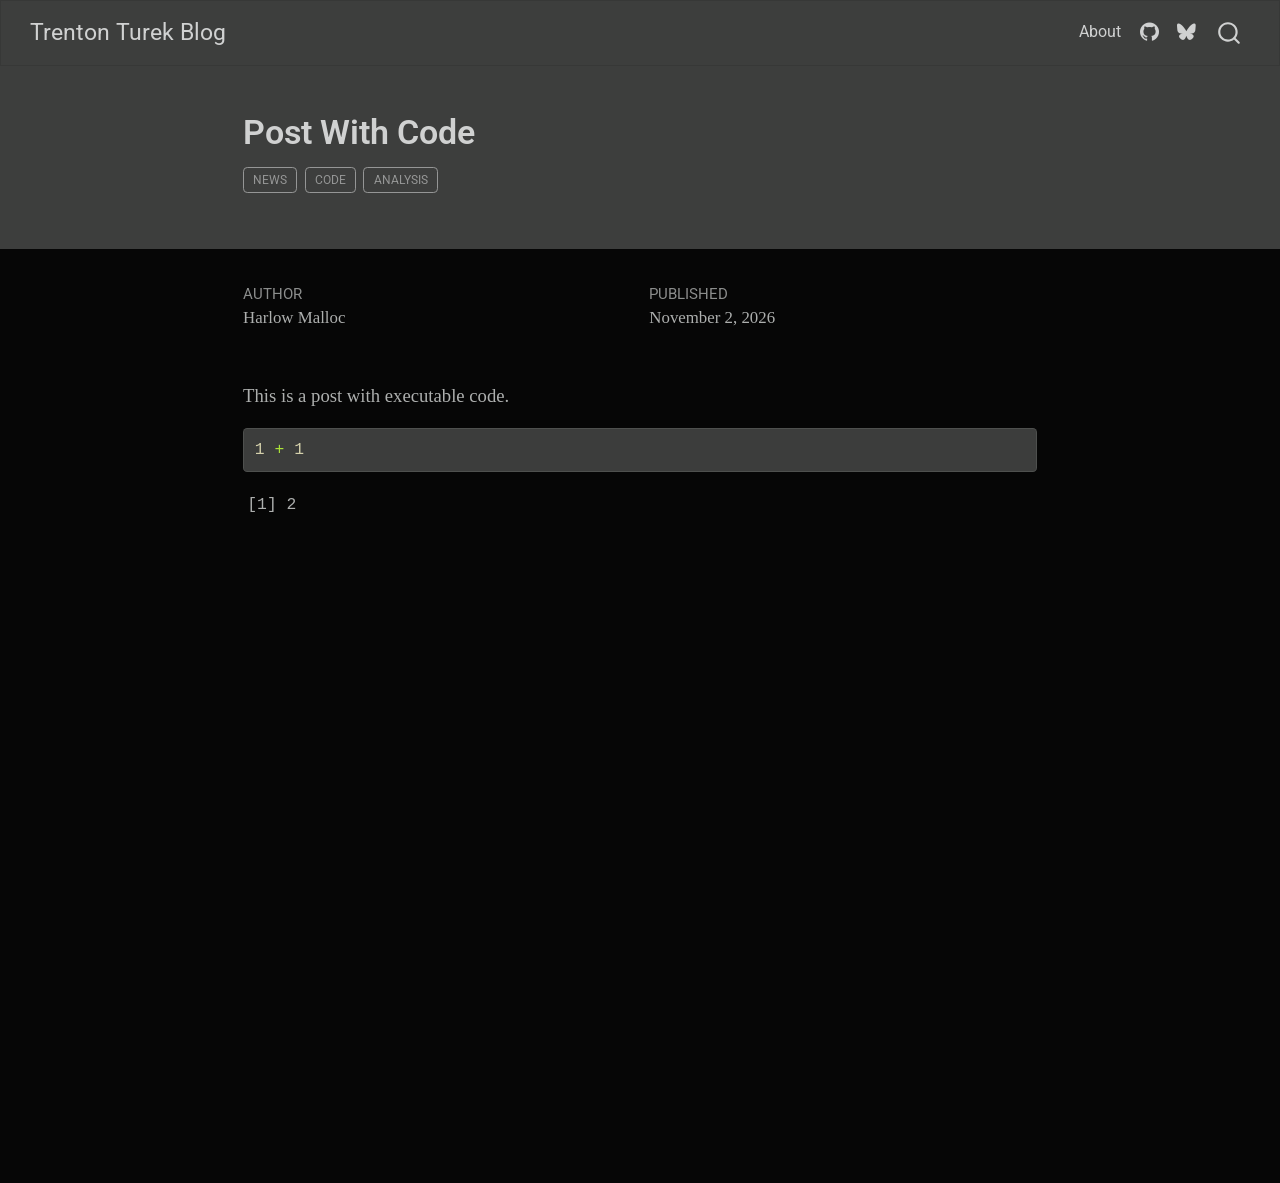
==== posts/post-with-code/index.html @ 5768fc9f "first commit" ====
<!DOCTYPE html>
<html xmlns="http://www.w3.org/1999/xhtml" lang="en" xml:lang="en"><head>

<meta charset="utf-8">
<meta name="generator" content="quarto-1.11.9">

<meta name="viewport" content="width=device-width, initial-scale=1.0, user-scalable=yes">

<meta name="author" content="Harlow Malloc">
<meta name="dcterms.date" content="2026-11-02">

<title>Post With Code – Trenton Turek Blog</title>
<style>
/* Default styles provided by pandoc.
** See https://pandoc.org/MANUAL.html#variables-for-html for config info.
*/
span.smallcaps{font-variant: small-caps;}
div.columns{display: flex; gap: 1.5em;}
div.column{flex: auto;}
@media screen {
div.columns{gap: min(4vw, 1.5em);}
div.column{overflow-x: auto;}
}
div.hanging-indent{margin-left: 1.5em; text-indent: -1.5em;}
ul.task-list{list-style: none;}
ul.task-list li input[type="checkbox"] {
  width: 0.8em;
  margin: 0 0.8em 0.2em -1em; /* quarto-specific, see https://github.com/quarto-dev/quarto-cli/issues/4556 */ 
  vertical-align: middle;
}
/* CSS for syntax highlighting */
html { -webkit-text-size-adjust: 100%; }
pre > code.sourceCode { white-space: pre; position: relative; }
pre > code.sourceCode > span { display: inline-block; line-height: 1.25; }
pre > code.sourceCode > span:empty { height: 1.2em; }
.sourceCode { overflow: visible; }
code.sourceCode > span { color: inherit; text-decoration: inherit; }
div.sourceCode { margin: 1em 0; }
pre.sourceCode { margin: 0; }
@media screen {
div.sourceCode { overflow: auto; }
}
@media print {
pre > code.sourceCode { white-space: pre-wrap; }
pre > code.sourceCode > span { text-indent: -5em; padding-left: 5em; }
}
pre.numberSource code
  { counter-reset: source-line 0; }
pre.numberSource code > span
  { position: relative; left: -4em; counter-increment: source-line; }
pre.numberSource code > span > a:first-child::before
  { content: counter(source-line);
    position: relative; left: -1em; text-align: right; vertical-align: baseline;
    border: none; display: inline-block;
    -webkit-touch-callout: none; -webkit-user-select: none;
    -khtml-user-select: none; -moz-user-select: none;
    -ms-user-select: none; user-select: none;
    padding: 0 4px; width: 4em;
  }
pre.numberSource { margin-left: 3em;  padding-left: 4px; }
div.sourceCode
  {   }
@media screen {
pre > code.sourceCode > span > a:first-child::before { text-decoration: underline; }
}
</style>


<script src="../../site_libs/quarto-nav/quarto-nav.js"></script>
<script src="../../site_libs/quarto-nav/headroom.min.js"></script>
<script src="../../site_libs/clipboard/clipboard.min.js"></script>
<script src="../../site_libs/quarto-search/autocomplete.umd.js"></script>
<script src="../../site_libs/quarto-search/fuse.min.js"></script>
<script src="../../site_libs/quarto-search/quarto-search.js"></script>
<meta name="quarto:offset" content="../../">
<script src="../../site_libs/quarto-html/quarto.js" type="module"></script>
<script src="../../site_libs/quarto-html/tabsets/tabsets.js" type="module"></script>
<script src="../../site_libs/quarto-html/scrollable-regions/scrollable-regions.js" type="module"></script>
<script src="../../site_libs/quarto-html/popper.min.js"></script>
<script src="../../site_libs/quarto-html/tippy.umd.min.js"></script>
<script src="../../site_libs/quarto-html/anchor.min.js"></script>
<link href="../../site_libs/quarto-html/tippy.css" rel="stylesheet">
<link href="../../site_libs/quarto-html/quarto-syntax-highlighting-dark-447e42e69aaa9833c0ba1b986f430b20.css" rel="stylesheet" id="quarto-text-highlighting-styles">
<script src="../../site_libs/bootstrap/bootstrap.min.js"></script>
<link href="../../site_libs/bootstrap/bootstrap-icons.css" rel="stylesheet">
<link href="../../site_libs/bootstrap/bootstrap-235399fa5c8748d566b8b7232301da16.min.css" rel="stylesheet" append-hash="true" id="quarto-bootstrap" data-mode="dark">
<script id="quarto-search-options" type="application/json">{
  "location": "navbar",
  "copy-button": false,
  "collapse-after": 3,
  "panel-placement": "end",
  "type": "overlay",
  "limit": 50,
  "keyboard-shortcut": [
    "f",
    "/",
    "s"
  ],
  "show-item-context": false,
  "language": {
    "search-no-results-text": "No results",
    "search-matching-documents-text": "matching documents",
    "search-copy-link-title": "Copy link to search",
    "search-hide-matches-text": "Hide additional matches",
    "search-more-match-text": "more match in this document",
    "search-more-matches-text": "more matches in this document",
    "search-clear-button-title": "Clear",
    "search-text-placeholder": "",
    "search-detached-cancel-button-title": "Cancel",
    "search-submit-button-title": "Submit",
    "search-label": "Search"
  }
}</script>


<link rel="stylesheet" href="../../styles.css">
</head>

<body class="nav-fixed fullcontent quarto-light"><a id="quarto-skip-link" class="visually-hidden-focusable" href="#quarto-document-content">Skip to main content</a>

<div id="quarto-search-results"></div>
  <header id="quarto-header" class="headroom fixed-top quarto-banner">
    <nav class="navbar navbar-expand-lg " data-bs-theme="dark" aria-label="Site">
      <div class="navbar-container container-fluid">
      <div class="navbar-brand-container mx-auto">
    <a class="navbar-brand" href="../../index.html">
    <span class="navbar-title">Trenton Turek Blog</span>
    </a>
  </div>
          <button class="navbar-toggler" type="button" data-bs-toggle="collapse" data-bs-target="#navbarCollapse" aria-controls="navbarCollapse" aria-expanded="false" aria-label="Toggle navigation" onclick="if (window.quartoToggleHeadroom) { window.quartoToggleHeadroom(); }">
  <span class="navbar-toggler-icon"></span>
</button>
          <div class="collapse navbar-collapse" id="navbarCollapse">
            <ul class="navbar-nav navbar-nav-scroll ms-auto">
  <li class="nav-item">
    <a class="nav-link" href="../../about.html"> 
<span class="menu-text">About</span></a>
  </li>  
  <li class="nav-item compact">
    <a class="nav-link" href="https://github.com/"> <i class="bi bi-github" role="img">
</i> 
<span class="menu-text"></span></a>
  </li>  
  <li class="nav-item compact">
    <a class="nav-link" href="https://bsky.app/"> <i class="bi bi-bluesky" role="img">
</i> 
<span class="menu-text"></span></a>
  </li>  
</ul>
          </div> <!-- /navcollapse -->
            <div class="quarto-navbar-tools">
</div>
            <div id="quarto-search" class="" title="Search"></div>
      </div> <!-- /container-fluid -->
    </nav>
</header>
<!-- content -->
<header id="title-block-header" class="quarto-title-block default page-columns page-full">
  <div class="quarto-title-banner page-columns page-full">
    <div class="quarto-title column-body">
      <h1 class="title">Post With Code</h1>
                                <div class="quarto-categories">
                <div class="quarto-category">news</div>
                <div class="quarto-category">code</div>
                <div class="quarto-category">analysis</div>
              </div>
                  </div>
  </div>
    
  
  <div class="quarto-title-meta">

      <div>
      <div class="quarto-title-meta-heading">Author</div>
      <div class="quarto-title-meta-contents">
               <p>Harlow Malloc </p>
            </div>
    </div>
      
      <div>
      <div class="quarto-title-meta-heading">Published</div>
      <div class="quarto-title-meta-contents">
        <p class="date">November 2, 2026</p>
      </div>
    </div>
    
      
    </div>
    
  
  </header><div id="quarto-content" class="quarto-container page-columns page-rows-contents page-layout-article page-navbar">
<!-- sidebar -->
<!-- margin-sidebar -->
    
<!-- main -->
<main class="content quarto-banner-title-block" id="quarto-document-content" tabindex="-1">





<p>This is a post with executable code.</p>
<div class="cell">
<div class="code-copy-outer-scaffold"><div class="sourceCode cell-code" id="cb1"><pre class="sourceCode r code-with-copy"><code class="sourceCode r"><span id="cb1-1"><a href="#cb1-1" aria-hidden="true" tabindex="-1"></a><span class="dv">1</span> <span class="sc">+</span> <span class="dv">1</span></span></code></pre></div><button title="Copy to Clipboard" class="code-copy-button"><i class="bi"></i></button></div>
<div class="cell-output cell-output-stdout">
<pre><code>[1] 2</code></pre>
</div>
</div>



</main> <!-- /main -->
<script id="quarto-html-after-body" type="application/javascript">
  window.document.addEventListener("DOMContentLoaded", function (event) {
    const icon = "";
    const anchorJS = new window.AnchorJS();
    anchorJS.options = {
      placement: 'right',
      icon: icon
    };
    anchorJS.add('.anchored');
    const isCodeAnnotation = (el) => {
      for (const clz of el.classList) {
        if (clz.startsWith('code-annotation-')) {                     
          return true;
        }
      }
      return false;
    }
    const onCopySuccess = function(e) {
      // button target
      const button = e.trigger;
      // don't keep focus
      button.blur();
      // flash "checked"
      button.classList.add('code-copy-button-checked');
      var currentTitle = button.getAttribute("title");
      button.setAttribute("title", "Copied!");
      let tooltip;
      if (window.bootstrap) {
        button.setAttribute("data-bs-toggle", "tooltip");
        button.setAttribute("data-bs-placement", "left");
        button.setAttribute("data-bs-title", "Copied!");
        tooltip = new bootstrap.Tooltip(button, 
          { trigger: "manual", 
            customClass: "code-copy-button-tooltip",
            offset: [0, -8]});
        tooltip.show();    
      }
      setTimeout(function() {
        if (tooltip) {
          tooltip.hide();
          button.removeAttribute("data-bs-title");
          button.removeAttribute("data-bs-toggle");
          button.removeAttribute("data-bs-placement");
        }
        button.setAttribute("title", currentTitle);
        button.classList.remove('code-copy-button-checked');
      }, 1000);
      // clear code selection
      e.clearSelection();
    }
    const getTextToCopy = function(trigger) {
      const outerScaffold = trigger.parentElement.cloneNode(true);
      const codeEl = outerScaffold.querySelector('code');
      for (const childEl of codeEl.children) {
        if (isCodeAnnotation(childEl)) {
          childEl.remove();
        }
      }
      return codeEl.innerText;
    }
    const clipboard = new window.ClipboardJS('.code-copy-button:not([data-in-quarto-modal])', {
      text: getTextToCopy
    });
    clipboard.on('success', onCopySuccess);
    if (window.document.getElementById('quarto-embedded-source-code-modal')) {
      const clipboardModal = new window.ClipboardJS('.code-copy-button[data-in-quarto-modal]', {
        text: getTextToCopy,
        container: window.document.getElementById('quarto-embedded-source-code-modal')
      });
      clipboardModal.on('success', onCopySuccess);
    }
      var localhostRegex = new RegExp(/^(?:http|https):\/\/localhost\:?[0-9]*\//);
      var mailtoRegex = new RegExp(/^mailto:/);
        var filterRegex = new RegExp("https:\/\/your-website-url\.example\.com");
      var isInternal = (href) => {
          return filterRegex.test(href) || localhostRegex.test(href) || mailtoRegex.test(href);
      }
      // Inspect non-navigation links and adorn them if external
      window.quartoDecorateExternalLinks = function (root) {
     var links = (root || window.document).querySelectorAll('a[href]:not(.nav-link):not(.navbar-brand):not(.toc-action):not(.sidebar-link):not(.sidebar-item-toggle):not(.pagination-link):not(.no-external):not([aria-hidden]):not(.dropdown-item):not(.quarto-navigation-tool):not(.about-link)');
      for (var i=0; i<links.length; i++) {
        const link = links[i];
        if (!isInternal(link.href)) {
          // undo the damage that might have been done by quarto-nav.js in the case of
          // links that we want to consider external
          if (link.dataset.originalHref !== undefined) {
            link.href = link.dataset.originalHref;
          }
          if (!link.classList.contains('no-external-icon')) {
          }
        }
      }
      };
      window.quartoDecorateExternalLinks(window.document);
    // Esc closes the popup (WCAG 1.4.13) and focus leaving both trigger and
    // popup closes it (WCAG 2.4.11); tippy handles neither for interactive popups.
    const hideOnEscAndFocusOut = {
      name: 'hideOnEscAndFocusOut',
      defaultValue: true,
      fn(instance) {
        const dismiss = () => {
          // A show scheduled by the trigger delay would otherwise reopen it
          instance.clearDelayTimeouts();
          instance.hide();
        };
        const onKeyDown = (event) => {
          if (event.key !== 'Escape') {
            return;
          }
          // Keep Esc from also reaching page handlers (e.g. reveal.js overview),
          // except an open reveal.js slide menu, which Esc should close too.
          // The menu handles keys only when its keyboard option is on.
          const menuHandlesEsc = window.Reveal?.getPlugin?.('menu')?.isOpen() &&
            window.Reveal.getConfig().menu?.keyboard !== false;
          if (!menuHandlesEsc) {
            event.stopPropagation();
          }
          if (instance.popper.contains(window.document.activeElement)) {
            // Disabled while refocusing so the focus trigger does not reopen it
            instance.disable();
            instance.reference.focus();
            instance.enable();
          }
          dismiss();
        };
        const onFocusOut = (event) => {
          const target = event.relatedTarget;
          if (target && !instance.reference.contains(target) &&
              !instance.popper.contains(target)) {
            dismiss();
          }
        };
        // On the trigger too: a click trigger (code-annotations: select) has no
        // blur handling. Attached for the instance's lifetime so leaving the
        // trigger also cancels a show still pending on the trigger delay.
        instance.reference.addEventListener('focusout', onFocusOut);
        return {
          onShow() {
            window.document.addEventListener('keydown', onKeyDown, true);
            instance.popper.addEventListener('focusout', onFocusOut);
          },
          onHide() {
            window.document.removeEventListener('keydown', onKeyDown, true);
            instance.popper.removeEventListener('focusout', onFocusOut);
          },
          onDestroy() {
            instance.reference.removeEventListener('focusout', onFocusOut);
          },
        };
      },
    };
    function tippyHover(el, contentFn, onTriggerFn, onUntriggerFn) {
      const config = {
        allowHTML: true,
        maxWidth: 500,
        delay: 100,
        arrow: false,
        appendTo: function(el) {
            return el.parentElement;
        },
        interactive: true,
        interactiveBorder: 10,
        theme: 'quarto',
        placement: 'bottom-start',
        plugins: [hideOnEscAndFocusOut],
      };
      if (contentFn) {
        config.content = contentFn;
      }
      if (onTriggerFn) {
        config.onTrigger = onTriggerFn;
      }
      if (onUntriggerFn) {
        config.onUntrigger = onUntriggerFn;
      }
      window.tippy(el, config); 
    }
    const noterefs = window.document.querySelectorAll('a[role="doc-noteref"]');
    for (var i=0; i<noterefs.length; i++) {
      const ref = noterefs[i];
      tippyHover(ref, function() {
        // use id or data attribute instead here
        let href = ref.getAttribute('data-footnote-href') || ref.getAttribute('href');
        try { href = new URL(href).hash; } catch {}
        const id = href.replace(/^#\/?/, "");
        const note = window.document.getElementById(id);
        if (note) {
          return note.innerHTML;
        } else {
          return "";
        }
      });
    }
    const xrefs = window.document.querySelectorAll('a.quarto-xref');
    const processXRef = (id, note) => {
      // Strip column container classes
      const stripColumnClz = (el) => {
        el.classList.remove("page-full", "page-columns");
        if (el.children) {
          for (const child of el.children) {
            stripColumnClz(child);
          }
        }
      }
      stripColumnClz(note)
      if (id === null || id.startsWith('sec-')) {
        // Special case sections, only their first couple elements
        const container = document.createElement("div");
        if (note.children && note.children.length > 2) {
          container.appendChild(note.children[0].cloneNode(true));
          for (let i = 1; i < note.children.length; i++) {
            const child = note.children[i];
            if (child.tagName === "P" && child.innerText === "") {
              continue;
            } else {
              container.appendChild(child.cloneNode(true));
              break;
            }
          }
          if (window.Quarto?.typesetMath) {
            window.Quarto.typesetMath(container);
          }
          return container.innerHTML
        } else {
          if (window.Quarto?.typesetMath) {
            window.Quarto.typesetMath(note);
          }
          return note.innerHTML;
        }
      } else {
        // Remove any anchor links if they are present
        const anchorLink = note.querySelector('a.anchorjs-link');
        if (anchorLink) {
          anchorLink.remove();
        }
        if (window.Quarto?.typesetMath) {
          window.Quarto.typesetMath(note);
        }
        if (note.classList.contains("callout")) {
          return note.outerHTML;
        } else {
          return note.innerHTML;
        }
      }
    }
    for (var i=0; i<xrefs.length; i++) {
      const xref = xrefs[i];
      tippyHover(xref, undefined, function(instance) {
        instance.disable();
        let url = xref.getAttribute('href');
        let hash = undefined; 
        if (url.startsWith('#')) {
          hash = url;
        } else {
          try { hash = new URL(url).hash; } catch {}
        }
        if (hash) {
          const id = hash.replace(/^#\/?/, "");
          const note = window.document.getElementById(id);
          if (note !== null) {
            try {
              const html = processXRef(id, note.cloneNode(true));
              instance.setContent(html);
            } finally {
              instance.enable();
              instance.show();
            }
          } else {
            // See if we can fetch this
            fetch(url.split('#')[0])
            .then(res => res.text())
            .then(html => {
              const parser = new DOMParser();
              const htmlDoc = parser.parseFromString(html, "text/html");
              const note = htmlDoc.getElementById(id);
              if (note !== null) {
                const html = processXRef(id, note);
                instance.setContent(html);
              } 
            }).finally(() => {
              instance.enable();
              instance.show();
            });
          }
        } else {
          // See if we can fetch a full url (with no hash to target)
          // This is a special case and we should probably do some content thinning / targeting
          fetch(url)
          .then(res => res.text())
          .then(html => {
            const parser = new DOMParser();
            const htmlDoc = parser.parseFromString(html, "text/html");
            const note = htmlDoc.querySelector('main.content');
            if (note !== null) {
              // This should only happen for chapter cross references
              // (since there is no id in the URL)
              // remove the first header
              if (note.children.length > 0 && note.children[0].tagName === "HEADER") {
                note.children[0].remove();
              }
              const html = processXRef(null, note);
              instance.setContent(html);
            } 
          }).finally(() => {
            instance.enable();
            instance.show();
          });
        }
      }, function(instance) {
      });
    }
        let selectedAnnoteEl;
        const selectorForAnnotation = ( cell, annotation) => {
          let cellAttr = 'data-code-cell="' + cell + '"';
          let lineAttr = 'data-code-annotation="' +  annotation + '"';
          const selector = 'span[' + cellAttr + '][' + lineAttr + ']';
          return selector;
        }
        const selectCodeLines = (annoteEl) => {
          const doc = window.document;
          const targetCell = annoteEl.getAttribute("data-target-cell");
          const targetAnnotation = annoteEl.getAttribute("data-target-annotation");
          const annoteSpan = window.document.querySelector(selectorForAnnotation(targetCell, targetAnnotation));
          const lines = annoteSpan.getAttribute("data-code-lines").split(",");
          const lineIds = lines.map((line) => {
            return targetCell + "-" + line;
          })
          // Each band is positioned against its own containing block, which is
          // not the offsetParent of the lines, so place it from client rects.
          const placeBand = (band, firstEl, lastEl, codeBlock) => {
            const container = band.offsetParent;
            if (container === null) {
              return;
            }
            const containerRect = container.getBoundingClientRect();
            // Reveal.js scales slides with a transform, so convert client
            // pixels back to the CSS pixels of the container.
            const scale = containerRect.height / container.offsetHeight || 1;
            const firstRect = firstEl.getBoundingClientRect();
            const lastRect = lastEl.getBoundingClientRect();
            const top = (firstRect.top - containerRect.top) / scale - container.clientTop + container.scrollTop;
            const height = (lastRect.bottom - firstRect.top) / scale;
            band.style.top = top - 2 + "px";
            band.style.height = height + 4 + "px";
            if (codeBlock) {
              // Without the copy button wrapper, the containing block is wider
              // than the code block, so span the code block explicitly.
              const blockRect = codeBlock.getBoundingClientRect();
              band.style.left = (blockRect.left - containerRect.left) / scale - container.clientLeft + container.scrollLeft + "px";
              band.style.width = blockRect.width / scale + "px";
            }
          };
          if (lineIds.length > 0) {
            const el = window.document.getElementById(lineIds[0]);
            const lastEl = window.document.getElementById(lineIds[lineIds.length - 1]);
            const parent = el.parentElement.parentElement;
            // cook up a div (if necessary) and position it
            let div = window.document.getElementById("code-annotation-line-highlight");
            if (div === null) {
              div = window.document.createElement("div");
              div.setAttribute("id", "code-annotation-line-highlight");
              div.style.position = 'absolute';
              parent.appendChild(div);
            }
            placeBand(div, el, lastEl, parent.closest("div.sourceCode") || parent);
            let gutterDiv = window.document.getElementById("code-annotation-line-highlight-gutter");
            if (gutterDiv === null) {
              gutterDiv = window.document.createElement("div");
              gutterDiv.setAttribute("id", "code-annotation-line-highlight-gutter");
              gutterDiv.style.position = 'absolute';
              const codeCell = window.document.getElementById(targetCell);
              const gutter = codeCell.querySelector('.code-annotation-gutter');
              gutter.appendChild(gutterDiv);
            }
            placeBand(gutterDiv, el, lastEl);
            selectedAnnoteEl = annoteEl;
          }
        };
        const unselectCodeLines = () => {
          const elementsIds = ["code-annotation-line-highlight", "code-annotation-line-highlight-gutter"];
          elementsIds.forEach((elId) => {
            const div = window.document.getElementById(elId);
            if (div) {
              div.remove();
            }
          });
          selectedAnnoteEl = undefined;
        };
          // Handle positioning of the toggle
      window.addEventListener(
        "resize",
        throttle(() => {
          elRect = undefined;
          if (selectedAnnoteEl) {
            selectCodeLines(selectedAnnoteEl);
          }
        }, 10)
      );
      function throttle(fn, ms) {
      let throttle = false;
      let timer;
        return (...args) => {
          if(!throttle) { // first call gets through
              fn.apply(this, args);
              throttle = true;
          } else { // all the others get throttled
              if(timer) clearTimeout(timer); // cancel #2
              timer = setTimeout(() => {
                fn.apply(this, args);
                timer = throttle = false;
              }, ms);
          }
        };
      }
        // Attach click handler to the DT
        const annoteDls = window.document.querySelectorAll('dt[data-target-cell]');
        for (const annoteDlNode of annoteDls) {
          annoteDlNode.addEventListener('click', (event) => {
            const clickedEl = event.target;
            if (clickedEl !== selectedAnnoteEl) {
              unselectCodeLines();
              const activeEl = window.document.querySelector('dt[data-target-cell].code-annotation-active');
              if (activeEl) {
                activeEl.classList.remove('code-annotation-active');
              }
              selectCodeLines(clickedEl);
              clickedEl.classList.add('code-annotation-active');
            } else {
              // Unselect the line
              unselectCodeLines();
              clickedEl.classList.remove('code-annotation-active');
            }
          });
        }
    const findCites = (el) => {
      const parentEl = el.parentElement;
      if (parentEl) {
        const cites = parentEl.dataset.cites;
        if (cites) {
          return {
            el,
            cites: cites.split(' ')
          };
        } else {
          return findCites(el.parentElement)
        }
      } else {
        return undefined;
      }
    };
    var bibliorefs = window.document.querySelectorAll('a[role="doc-biblioref"]');
    for (var i=0; i<bibliorefs.length; i++) {
      const ref = bibliorefs[i];
      const citeInfo = findCites(ref);
      if (citeInfo) {
        tippyHover(citeInfo.el, function() {
          var popup = window.document.createElement('div');
          citeInfo.cites.forEach(function(cite) {
            var citeDiv = window.document.createElement('div');
            citeDiv.classList.add('hanging-indent');
            citeDiv.classList.add('csl-entry');
            var biblioDiv = window.document.getElementById('ref-' + cite);
            if (biblioDiv) {
              citeDiv.innerHTML = biblioDiv.innerHTML;
            }
            popup.appendChild(citeDiv);
          });
          return popup.innerHTML;
        });
      }
    }
  });
  </script>
  <script type="application/javascript">
  window.quartoScrollableRegionsLabels = {"code":"Scrollable code","output":"Scrollable output"};
  </script>
</div> <!-- /content -->




</body></html>
---- site_libs/quarto-html/tippy.css ----
.tippy-box[data-animation=fade][data-state=hidden]{opacity:0}[data-tippy-root]{max-width:calc(100vw - 10px)}.tippy-box{position:relative;background-color:#333;color:#fff;border-radius:4px;font-size:14px;line-height:1.4;white-space:normal;outline:0;transition-property:transform,visibility,opacity}.tippy-box[data-placement^=top]>.tippy-arrow{bottom:0}.tippy-box[data-placement^=top]>.tippy-arrow:before{bottom:-7px;left:0;border-width:8px 8px 0;border-top-color:initial;transform-origin:center top}.tippy-box[data-placement^=bottom]>.tippy-arrow{top:0}.tippy-box[data-placement^=bottom]>.tippy-arrow:before{top:-7px;left:0;border-width:0 8px 8px;border-bottom-color:initial;transform-origin:center bottom}.tippy-box[data-placement^=left]>.tippy-arrow{right:0}.tippy-box[data-placement^=left]>.tippy-arrow:before{border-width:8px 0 8px 8px;border-left-color:initial;right:-7px;transform-origin:center left}.tippy-box[data-placement^=right]>.tippy-arrow{left:0}.tippy-box[data-placement^=right]>.tippy-arrow:before{left:-7px;border-width:8px 8px 8px 0;border-right-color:initial;transform-origin:center right}.tippy-box[data-inertia][data-state=visible]{transition-timing-function:cubic-bezier(.54,1.5,.38,1.11)}.tippy-arrow{width:16px;height:16px;color:#333}.tippy-arrow:before{content:"";position:absolute;border-color:transparent;border-style:solid}.tippy-content{position:relative;padding:5px 9px;z-index:1}
---- site_libs/quarto-html/quarto-syntax-highlighting-dark-447e42e69aaa9833c0ba1b986f430b20.css ----
/* quarto syntax highlight colors */
:root {
  --quarto-hl-al-color: #f07178;
  --quarto-hl-an-color: #d4d0ab;
  --quarto-hl-at-color: #00e0e0;
  --quarto-hl-bn-color: #d4d0ab;
  --quarto-hl-bu-color: #abe338;
  --quarto-hl-ch-color: #abe338;
  --quarto-hl-co-color: #f8f8f2;
  --quarto-hl-cv-color: #ffd700;
  --quarto-hl-cn-color: #ffd700;
  --quarto-hl-cf-color: #ffa07a;
  --quarto-hl-dt-color: #ffa07a;
  --quarto-hl-dv-color: #d4d0ab;
  --quarto-hl-do-color: #f8f8f2;
  --quarto-hl-er-color: #f07178;
  --quarto-hl-ex-color: #00e0e0;
  --quarto-hl-fl-color: #d4d0ab;
  --quarto-hl-fu-color: #ffa07a;
  --quarto-hl-im-color: #abe338;
  --quarto-hl-in-color: #d4d0ab;
  --quarto-hl-kw-color: #ffa07a;
  --quarto-hl-op-color: #ffa07a;
  --quarto-hl-ot-color: #00e0e0;
  --quarto-hl-pp-color: #dcc6e0;
  --quarto-hl-re-color: #00e0e0;
  --quarto-hl-sc-color: #abe338;
  --quarto-hl-ss-color: #abe338;
  --quarto-hl-st-color: #abe338;
  --quarto-hl-va-color: #00e0e0;
  --quarto-hl-vs-color: #abe338;
  --quarto-hl-wa-color: #dcc6e0;
}

/* other quarto variables */
:root {
  --quarto-font-monospace: SFMono-Regular, Menlo, Monaco, Consolas, "Liberation Mono", "Courier New", monospace;
}

/* syntax highlight based on Pandoc's rules */
pre > code.sourceCode > span {
  color: #f8f8f2;
}

code.sourceCode > span {
  color: #f8f8f2;
}

div.sourceCode,
div.sourceCode pre.sourceCode {
  color: #f8f8f2;
}

/* Normal */
code span {
  color: #f8f8f2;
}

/* Alert */
code span.al {
  color: #f07178;
}

/* Annotation */
code span.an {
  color: #d4d0ab;
}

/* Attribute */
code span.at {
  color: #00e0e0;
}

/* BaseN */
code span.bn {
  color: #d4d0ab;
}

/* BuiltIn */
code span.bu {
  color: #abe338;
}

/* ControlFlow */
code span.cf {
  font-weight: bold;
  color: #ffa07a;
}

/* Char */
code span.ch {
  color: #abe338;
}

/* Constant */
code span.cn {
  color: #ffd700;
}

/* Comment */
code span.co {
  font-style: italic;
  color: #f8f8f2;
}

/* CommentVar */
code span.cv {
  color: #ffd700;
}

/* Documentation */
code span.do {
  color: #f8f8f2;
}

/* DataType */
code span.dt {
  color: #ffa07a;
}

/* DecVal */
code span.dv {
  color: #d4d0ab;
}

/* Error */
code span.er {
  color: #f07178;
  text-decoration: underline;
}

/* Extension */
code span.ex {
  font-weight: bold;
  color: #00e0e0;
}

/* Float */
code span.fl {
  color: #d4d0ab;
}

/* Function */
code span.fu {
  color: #ffa07a;
}

/* Import */
code span.im {
  color: #abe338;
}

/* Information */
code span.in {
  color: #d4d0ab;
}

/* Keyword */
code span.kw {
  font-weight: bold;
  color: #ffa07a;
}

/* Operator */
code span.op {
  color: #ffa07a;
}

/* Other */
code span.ot {
  color: #00e0e0;
}

/* Preprocessor */
code span.pp {
  color: #dcc6e0;
}

/* RegionMarker */
code span.re {
  background-color: #f8f8f2;
  color: #00e0e0;
}

/* SpecialChar */
code span.sc {
  color: #abe338;
}

/* SpecialString */
code span.ss {
  color: #abe338;
}

/* String */
code span.st {
  color: #abe338;
}

/* Variable */
code span.va {
  color: #00e0e0;
}

/* VerbatimString */
code span.vs {
  color: #abe338;
}

/* Warning */
code span.wa {
  color: #dcc6e0;
}

.prevent-inlining {
  content: "</";
}

/*# sourceMappingURL=be8e1111c2b710f7c3a4926ffa2967aa.css.map */
---- styles.css ----
/* css styles */
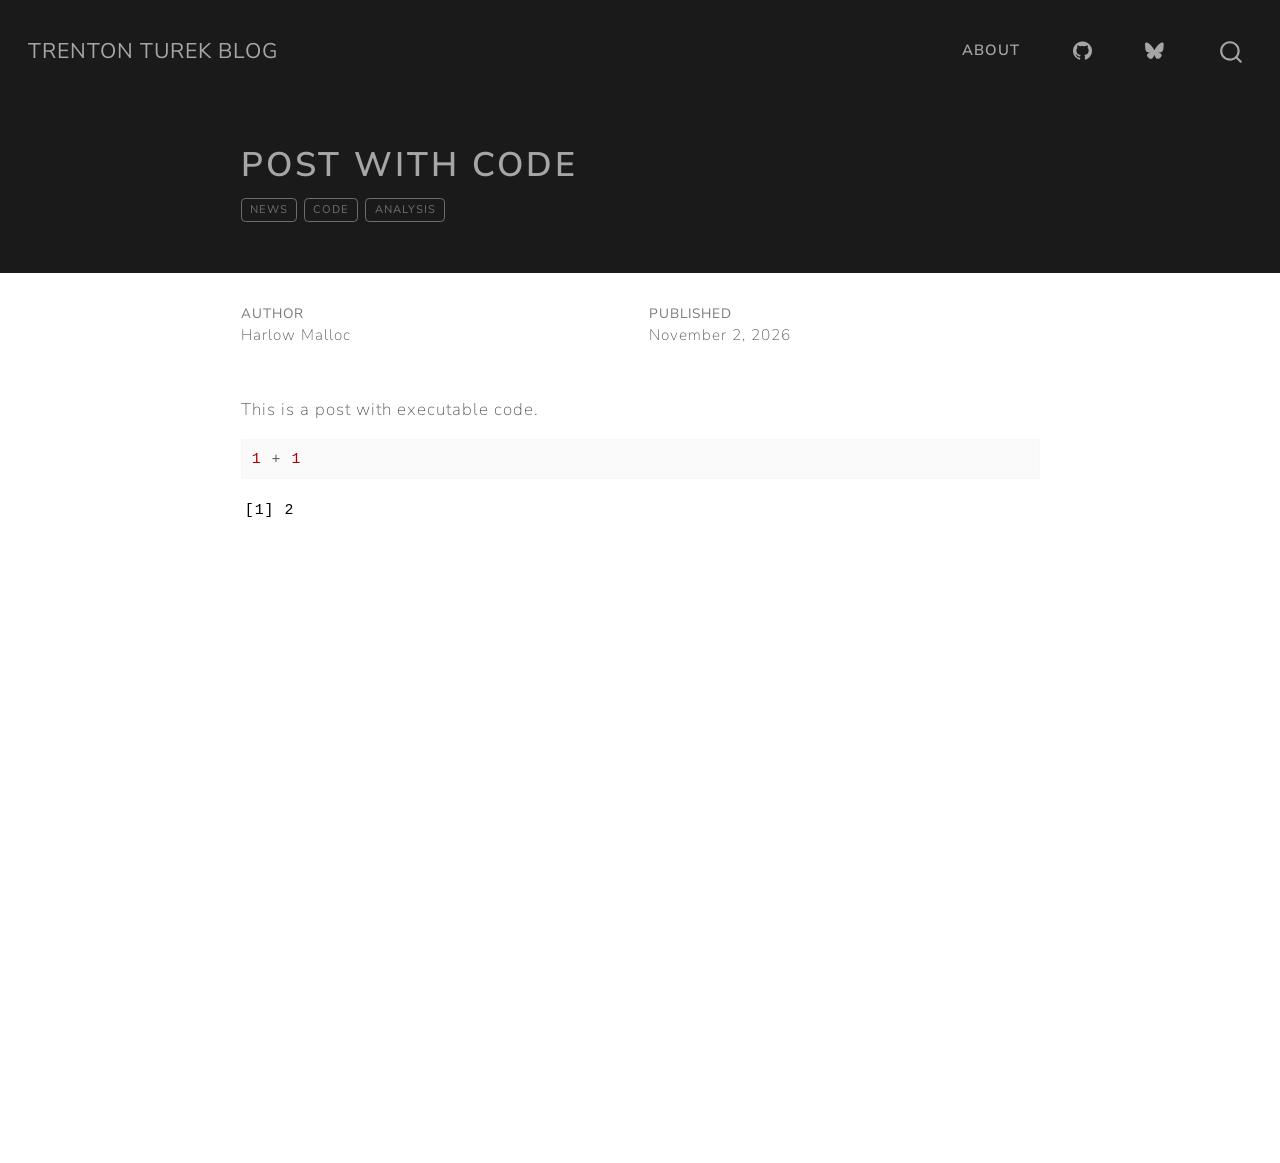
==== commit ae52975c: "fixing dark mode" ====
--- a/posts/post-with-code/index.html
+++ b/posts/post-with-code/index.html
@@ -80,10 +80,10 @@
 <script src="../../site_libs/quarto-html/tippy.umd.min.js"></script>
 <script src="../../site_libs/quarto-html/anchor.min.js"></script>
 <link href="../../site_libs/quarto-html/tippy.css" rel="stylesheet">
-<link href="../../site_libs/quarto-html/quarto-syntax-highlighting-dark-447e42e69aaa9833c0ba1b986f430b20.css" rel="stylesheet" id="quarto-text-highlighting-styles">
+<link href="../../site_libs/quarto-html/quarto-syntax-highlighting-63b5708e65d6cd79cd7618c58d0c21e7.css" rel="stylesheet" id="quarto-text-highlighting-styles">
 <script src="../../site_libs/bootstrap/bootstrap.min.js"></script>
 <link href="../../site_libs/bootstrap/bootstrap-icons.css" rel="stylesheet">
-<link href="../../site_libs/bootstrap/bootstrap-235399fa5c8748d566b8b7232301da16.min.css" rel="stylesheet" append-hash="true" id="quarto-bootstrap" data-mode="dark">
+<link href="../../site_libs/bootstrap/bootstrap-82cbd601586de768cd45e35580f1d19c.min.css" rel="stylesheet" append-hash="true" id="quarto-bootstrap" data-mode="light">
 <script id="quarto-search-options" type="application/json">{
   "location": "navbar",
   "copy-button": false,
--- a/site_libs/quarto-html/quarto-syntax-highlighting-63b5708e65d6cd79cd7618c58d0c21e7.css
+++ b/site_libs/quarto-html/quarto-syntax-highlighting-63b5708e65d6cd79cd7618c58d0c21e7.css
@@ -0,0 +1,236 @@
+/* quarto syntax highlight colors */
+:root {
+  --quarto-hl-ot-color: #003B4F;
+  --quarto-hl-at-color: #657422;
+  --quarto-hl-ss-color: #20794D;
+  --quarto-hl-an-color: #5E5E5E;
+  --quarto-hl-fu-color: #4758AB;
+  --quarto-hl-st-color: #20794D;
+  --quarto-hl-cf-color: #003B4F;
+  --quarto-hl-op-color: #5E5E5E;
+  --quarto-hl-er-color: #AD0000;
+  --quarto-hl-bn-color: #AD0000;
+  --quarto-hl-al-color: #AD0000;
+  --quarto-hl-va-color: #111111;
+  --quarto-hl-bu-color: inherit;
+  --quarto-hl-ex-color: inherit;
+  --quarto-hl-pp-color: #AD0000;
+  --quarto-hl-in-color: #5E5E5E;
+  --quarto-hl-vs-color: #20794D;
+  --quarto-hl-wa-color: #5E5E5E;
+  --quarto-hl-do-color: #5E5E5E;
+  --quarto-hl-im-color: #00769E;
+  --quarto-hl-ch-color: #20794D;
+  --quarto-hl-dt-color: #AD0000;
+  --quarto-hl-fl-color: #AD0000;
+  --quarto-hl-co-color: #5E5E5E;
+  --quarto-hl-cv-color: #5E5E5E;
+  --quarto-hl-cn-color: #8f5902;
+  --quarto-hl-sc-color: #5E5E5E;
+  --quarto-hl-dv-color: #AD0000;
+  --quarto-hl-kw-color: #003B4F;
+}
+
+/* other quarto variables */
+:root {
+  --quarto-font-monospace: SFMono-Regular, Menlo, Monaco, Consolas, "Liberation Mono", "Courier New", monospace;
+}
+
+/* syntax highlight based on Pandoc's rules */
+pre > code.sourceCode > span {
+  color: #003B4F;
+}
+
+code.sourceCode > span {
+  color: #003B4F;
+}
+
+div.sourceCode,
+div.sourceCode pre.sourceCode {
+  color: #003B4F;
+}
+
+/* Normal */
+code span {
+  color: #003B4F;
+}
+
+/* Alert */
+code span.al {
+  color: #AD0000;
+  font-style: inherit;
+}
+
+/* Annotation */
+code span.an {
+  color: #5E5E5E;
+  font-style: inherit;
+}
+
+/* Attribute */
+code span.at {
+  color: #657422;
+  font-style: inherit;
+}
+
+/* BaseN */
+code span.bn {
+  color: #AD0000;
+  font-style: inherit;
+}
+
+/* BuiltIn */
+code span.bu {
+  font-style: inherit;
+}
+
+/* ControlFlow */
+code span.cf {
+  color: #003B4F;
+  font-weight: bold;
+  font-style: inherit;
+}
+
+/* Char */
+code span.ch {
+  color: #20794D;
+  font-style: inherit;
+}
+
+/* Constant */
+code span.cn {
+  color: #8f5902;
+  font-style: inherit;
+}
+
+/* Comment */
+code span.co {
+  color: #5E5E5E;
+  font-style: inherit;
+}
+
+/* CommentVar */
+code span.cv {
+  color: #5E5E5E;
+  font-style: italic;
+}
+
+/* Documentation */
+code span.do {
+  color: #5E5E5E;
+  font-style: italic;
+}
+
+/* DataType */
+code span.dt {
+  color: #AD0000;
+  font-style: inherit;
+}
+
+/* DecVal */
+code span.dv {
+  color: #AD0000;
+  font-style: inherit;
+}
+
+/* Error */
+code span.er {
+  color: #AD0000;
+  font-style: inherit;
+}
+
+/* Extension */
+code span.ex {
+  font-style: inherit;
+}
+
+/* Float */
+code span.fl {
+  color: #AD0000;
+  font-style: inherit;
+}
+
+/* Function */
+code span.fu {
+  color: #4758AB;
+  font-style: inherit;
+}
+
+/* Import */
+code span.im {
+  color: #00769E;
+  font-style: inherit;
+}
+
+/* Information */
+code span.in {
+  color: #5E5E5E;
+  font-style: inherit;
+}
+
+/* Keyword */
+code span.kw {
+  color: #003B4F;
+  font-weight: bold;
+  font-style: inherit;
+}
+
+/* Operator */
+code span.op {
+  color: #5E5E5E;
+  font-style: inherit;
+}
+
+/* Other */
+code span.ot {
+  color: #003B4F;
+  font-style: inherit;
+}
+
+/* Preprocessor */
+code span.pp {
+  color: #AD0000;
+  font-style: inherit;
+}
+
+/* SpecialChar */
+code span.sc {
+  color: #5E5E5E;
+  font-style: inherit;
+}
+
+/* SpecialString */
+code span.ss {
+  color: #20794D;
+  font-style: inherit;
+}
+
+/* String */
+code span.st {
+  color: #20794D;
+  font-style: inherit;
+}
+
+/* Variable */
+code span.va {
+  color: #111111;
+  font-style: inherit;
+}
+
+/* VerbatimString */
+code span.vs {
+  color: #20794D;
+  font-style: inherit;
+}
+
+/* Warning */
+code span.wa {
+  color: #5E5E5E;
+  font-style: italic;
+}
+
+.prevent-inlining {
+  content: "</";
+}
+
+/*# sourceMappingURL=054cc16b9e9817627be6994582d2ffb5.css.map */
